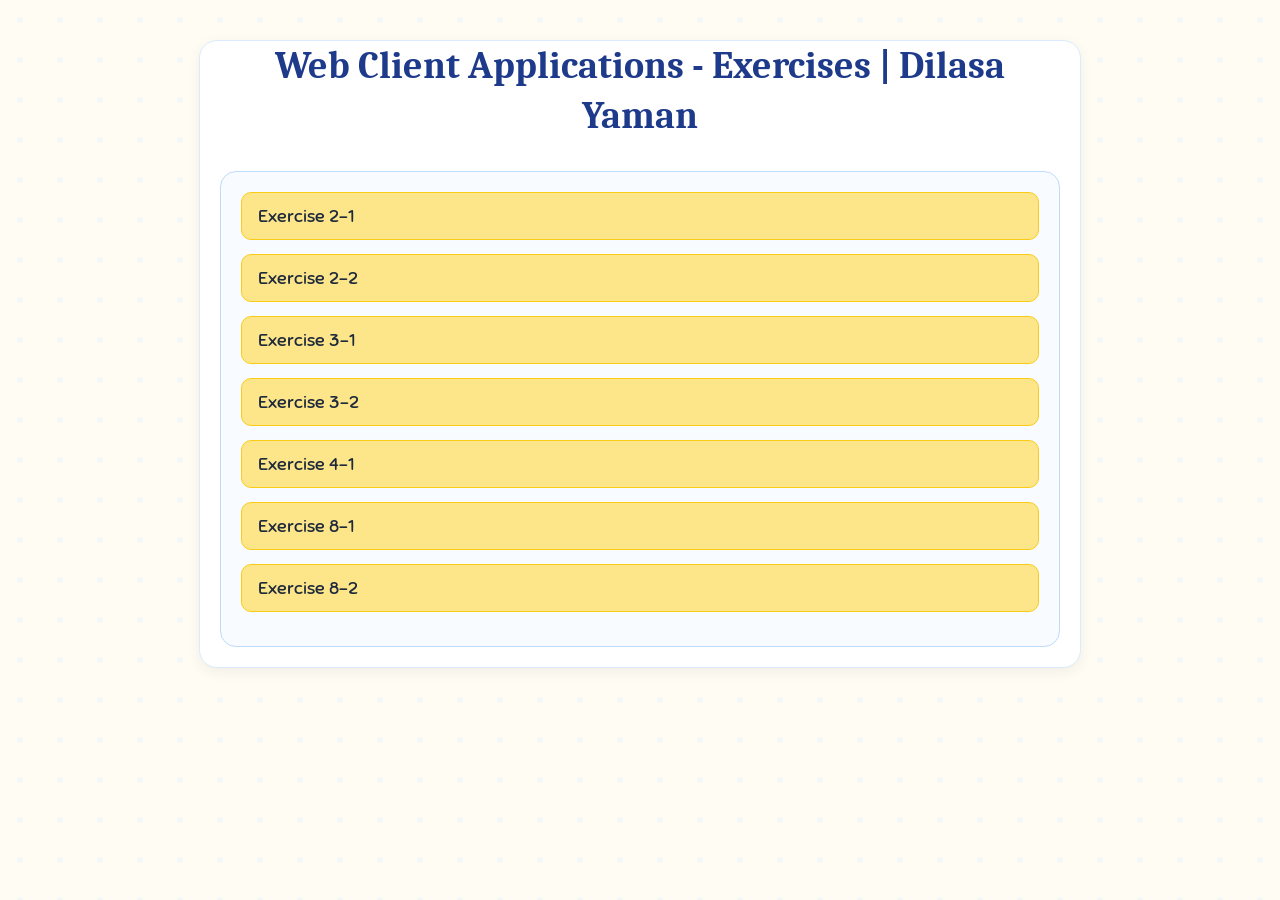
==== index.html @ 800a32fc "worked on web client assignments" ====
<!DOCTYPE html>
<html lang="en">
    <head>
        <meta charset="utf-8">
        <meta name="viewport" content="width=device-width, initial-scale=1" />
        <title>Web Client Applications</title>
        <link rel="stylesheet" href="assets/style.css" />
        <meta name="description" content="All my work for Web Client  Applications  class" />
        <meta name="author" content="Dilasa Yaman" />
        <link rel="preconnect" href="https://fonts.googleapis.com">
        <link rel="preconnect" href="https://fonts.gstatic.com" crossorigin>
        <link href="https://fonts.googleapis.com/css2?family=Caladea:ital,wght@0,400;0,700;1,400;1,700&family=Sniglet:wght@400;800&display=swap" rel="stylesheet">
    </head>
    <body>
        <main class="container">
            <header>
                <h1>Web Client Applications - Exercises | Dilasa Yaman</h1>
            </header>
            <section id="web-projects"> 
                <nav>
                    <ul>
                        <li><a href="ex2-1-mpg/index.html">Exercise 2-1</a></li>
                        <li><a href="ex2-2-test-scores/index.html">Exercise 2-2</a></li>
                        <li><a href="ex3-1/index.html">Exercise 3-1</a></li>
                        <li><a href="ex3-2/index.html">Exercise 3-2</a></li>  
                        <li><a href="ex4-1/index.html">Exercise 4-1</a></li>
                        <li><a href="ex8-1/future_value/index.html">Exercise 8-1</a></li>
                        <li><a href="ex8-2/rollover/index.html">Exercise 8-2</a></li>
                    </ul>
                </nav>
            </section>
        </main>
        
    </body>
</html>
---- assets/style.css ----
/* Color Scheme

Background Cream: #fffdf3
Soft Blue: #dbeafe
Medium Blue: #60a5fa
Deep Blue: #1e3a8a
Soft Yellow: #fde68a
Text Color: #1e293b

Fonts:
font-family: "Caladea", serif;
font-family: "Sniglet", system-ui;

*/

body {
  margin: 0;
  background-color: #fffdf3;
  background-image: url("data:image/svg+xml,%3Csvg width='40' height='40' viewBox='0 0 40 40' xmlns='http://www.w3.org/2000/svg'%3E%3Cg fill='%23dbeafe' fill-opacity='0.35'%3E%3Ccircle cx='20' cy='20' r='3'/%3E%3C/g%3E%3C/svg%3E");
  color: #1e293b;
}

.container {
  max-width: 840px;
  margin: 40px auto;
  padding: 0 20px;
}

main {
  background-color: #ffffff;
  padding: 30px 35px 40px 35px;
  border-radius: 18px;
  border: 1px solid #dbeafe;
  box-shadow: 0 4px 14px rgba(0, 0, 0, 0.06);
}

header {
  text-align: center;
  margin-bottom: 30px;
}

header h1 {
  font-family: "Caladea", serif;
  color: #1e3a8a;
  font-size: 2.4rem;
  line-height: 1.3;
  margin: 0;
}

section#web-projects {
  border: 1px solid #bfdbfe;
  border-radius: 16px;
  background-color: #f8fbff;
  padding: 20px;
  margin-bottom:20px ;
}

nav ul {
  padding: 0;
  margin: 0;
}

nav ul li {
  list-style-type: none;
  margin-bottom: 14px;
}

li a {
  display: block;
  text-decoration: none;
  font-family: "Sniglet", system-ui;
  color: #1e293b;
  background-color: #fde68a;
  border: 1px solid #facc15;
  border-radius: 10px;
  padding: 12px 16px;
  font-size: 1.1rem;
  transition: 0.2s ease;
}

li a:hover {
  background-color: #dbeafe;
  border: 1px solid #60a5fa;
  color: #1e3a8a;
}
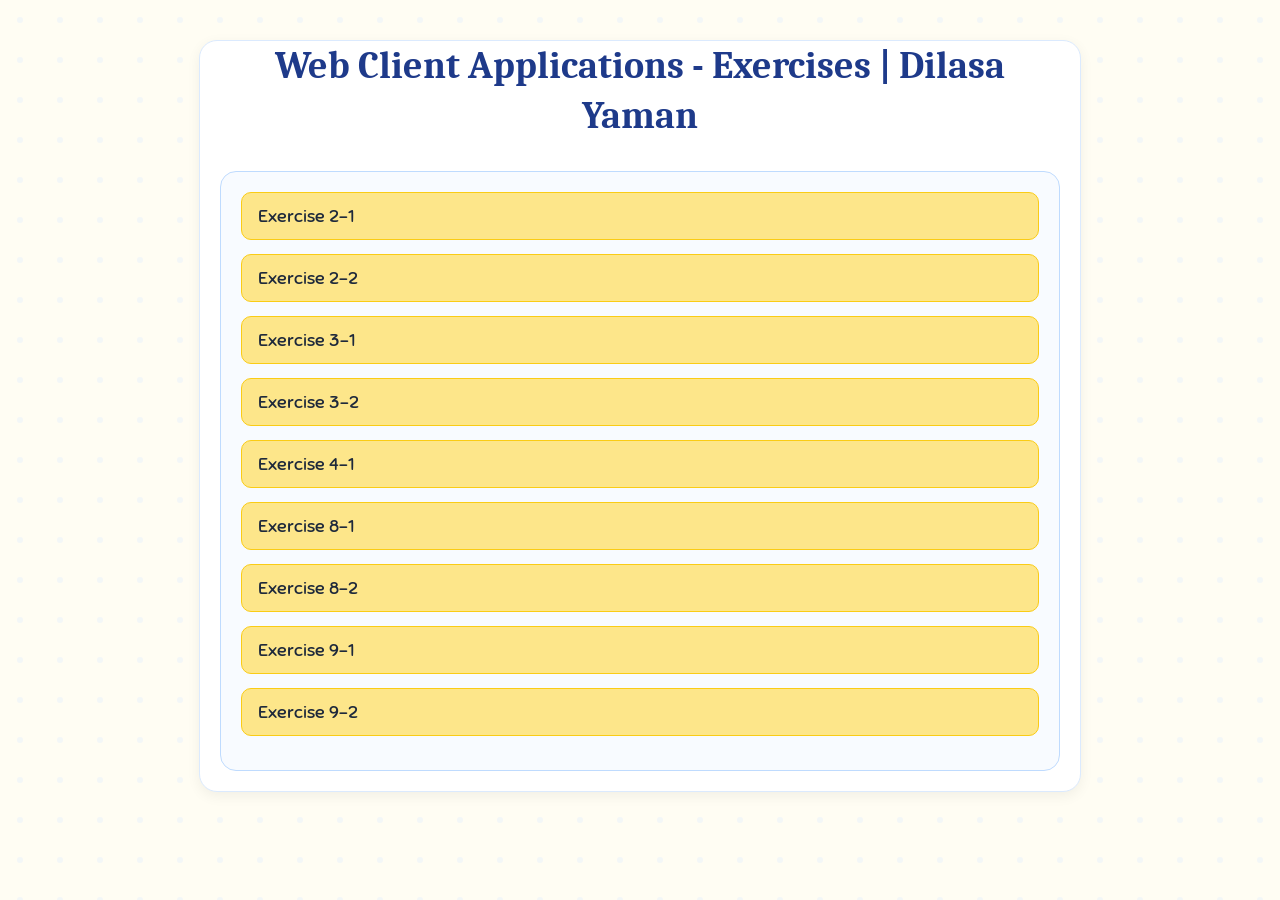
==== commit 50ec2695: "worked on ex 9-1 and 9-2" ====
--- a/index.html
+++ b/index.html
@@ -26,6 +26,9 @@
                         <li><a href="ex4-1/index.html">Exercise 4-1</a></li>
                         <li><a href="ex8-1/future_value/index.html">Exercise 8-1</a></li>
                         <li><a href="ex8-2/rollover/index.html">Exercise 8-2</a></li>
+                        <li><a href="ex9-1/animation/index.html">Exercise 9-1</a></li>
+                        <li><a href="ex9-2/slide_show/index.html">Exercise 9-2</a></li>
+
                     </ul>
                 </nav>
             </section>
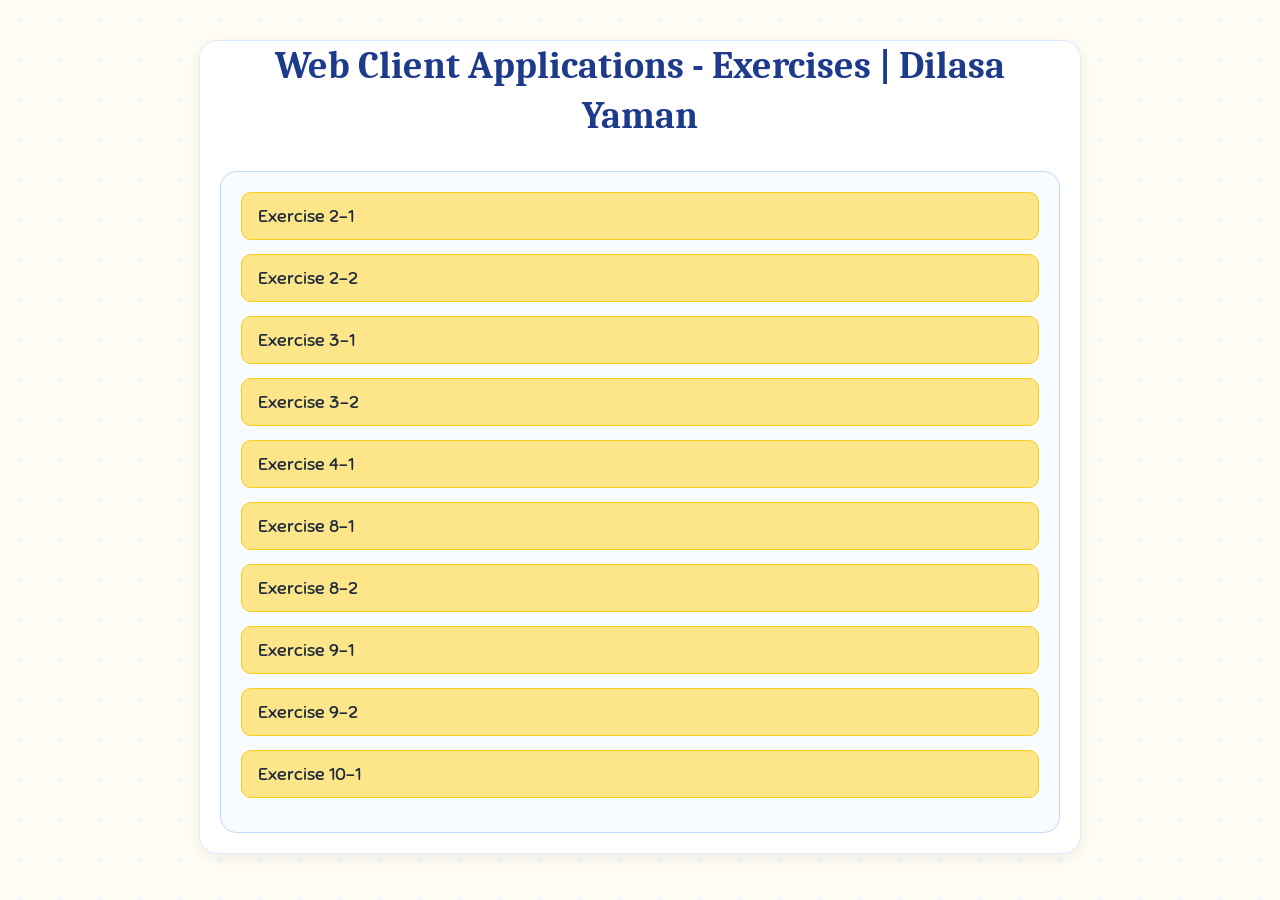
==== commit 0f31ba36: "started working on 10-1" ====
--- a/index.html
+++ b/index.html
@@ -28,6 +28,8 @@
                         <li><a href="ex8-2/rollover/index.html">Exercise 8-2</a></li>
                         <li><a href="ex9-1/animation/index.html">Exercise 9-1</a></li>
                         <li><a href="ex9-2/slide_show/index.html">Exercise 9-2</a></li>
+                        <li><a href="ex10-1/email_list/index.html">Exercise 10-1</a></li>
+                        
 
                     </ul>
                 </nav>
